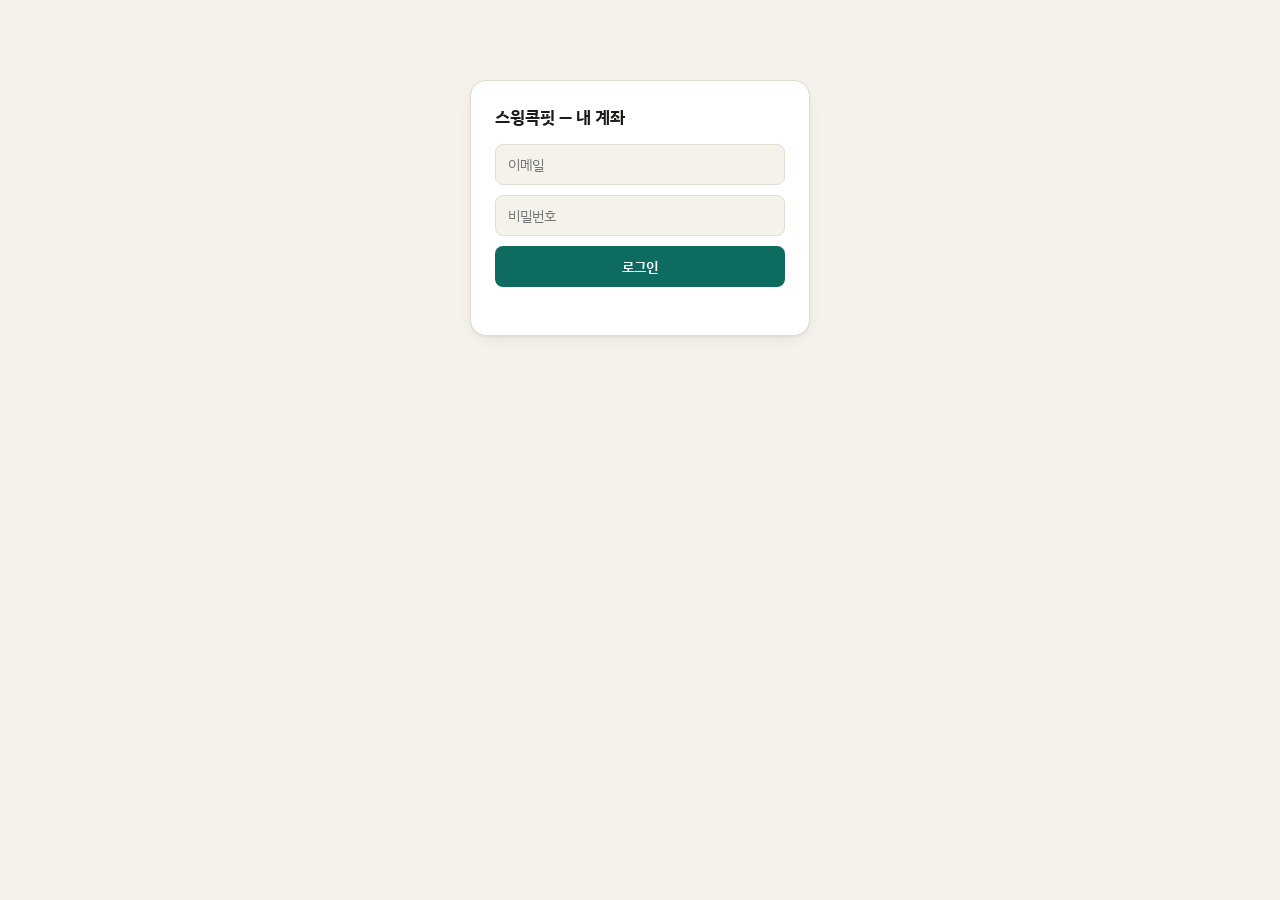
==== owner.html @ 4eaaa286 "상세정보 펼치기를 더 눈에 띄게 (강조 테두리/그림자, 펼침 표시, 애니메이션)" ====
<!doctype html>
<html lang="ko">
<head>
<meta charset="utf-8">
<meta name="viewport" content="width=device-width, initial-scale=1, viewport-fit=cover">
<title>스윙콕핏 — 내 계좌</title>
<meta name="robots" content="noindex, nofollow">
<link rel="icon" href="icon.svg" type="image/svg+xml">
<link rel="apple-touch-icon" href="icon-192.png">
<link rel="preconnect" href="https://fonts.gstatic.com" crossorigin>
<link rel="stylesheet" href="https://fonts.googleapis.com/css2?family=IBM+Plex+Sans+KR:wght@400;500;600;700&family=IBM+Plex+Mono:wght@400;500;600&display=swap">
<link rel="stylesheet" href="card.css">
<style>
  :root{
    --bg:#f5f2ec; --surface:#ffffff; --surface-2:#eeeadf;
    --border:#e2ddd0; --ink:#1c1d19; --ink-muted:#6c6a5f; --ink-faint:#9c9a8d;
    --accent:#0d6b5f; --accent-ink:#ffffff; --accent-soft:#e3efec;
    --up:#c8382c; --up-soft:#f7e4e1; --down:#2a5fc4; --down-soft:#e2eaf9;
    --warn:#a9700f; --warn-soft:#f4e8d2; --shadow: 0 1px 2px rgba(28,29,25,.06), 0 6px 20px -8px rgba(28,29,25,.12);
  }
  @media (prefers-color-scheme: dark){
    :root:not([data-theme="light"]){
      --bg:#14181a; --surface:#1b201f; --surface-2:#212724;
      --border:#2b322d; --ink:#e9e6dd; --ink-muted:#a4a294; --ink-faint:#726f63;
      --accent:#3fcdb8; --accent-ink:#0c1615; --accent-soft:#1c2f2b;
      --up:#ec6b5e; --up-soft:#3a2220; --down:#7fa8f2; --down-soft:#1f2a3d;
      --warn:#e3ad55; --warn-soft:#3a2f18; --shadow: 0 1px 2px rgba(0,0,0,.3), 0 8px 24px -10px rgba(0,0,0,.5);
    }
  }
  :root[data-theme="dark"]{
    --bg:#14181a; --surface:#1b201f; --surface-2:#212724;
    --border:#2b322d; --ink:#e9e6dd; --ink-muted:#a4a294; --ink-faint:#726f63;
    --accent:#3fcdb8; --accent-ink:#0c1615; --accent-soft:#1c2f2b;
    --up:#ec6b5e; --up-soft:#3a2220; --down:#7fa8f2; --down-soft:#1f2a3d;
    --warn:#e3ad55; --warn-soft:#3a2f18; --shadow: 0 1px 2px rgba(0,0,0,.3), 0 8px 24px -10px rgba(0,0,0,.5);
  }
  *{box-sizing:border-box}
  body{
    background:var(--bg); color:var(--ink); margin:0;
    font-family:"IBM Plex Sans KR","Noto Sans KR",system-ui,sans-serif;
    padding-inline:16px; max-width:720px; margin-inline:auto;
  }
  .mono{ font-family:"IBM Plex Mono",ui-monospace,monospace; font-variant-numeric:tabular-nums; }
  h1,h2{ text-wrap:balance; margin:0; }

  header.top{
    position:sticky; top:env(safe-area-inset-top, 0px);
    background:var(--bg); padding-block:18px 10px; z-index:5;
    border-bottom:1px solid var(--border);
  }
  .brand{ display:flex; align-items:baseline; justify-content:space-between; gap:8px; }
  .brand h1{ font-size:19px; font-weight:700; letter-spacing:-.01em; }
  .brand .asof{ font-size:11px; color:var(--ink-faint); }

  .summary{
    margin-top:12px; display:grid; grid-template-columns:repeat(3,1fr); gap:1px;
    background:var(--border); border:1px solid var(--border); border-radius:12px; overflow:hidden;
  }
  .summary .cell{ background:var(--surface); padding:10px 12px; }
  .summary .label{ font-size:11px; color:var(--ink-muted); margin-bottom:4px; }
  .summary .value{ font-size:16px; font-weight:600; }
  .summary .value.up{ color:var(--up); } .summary .value.down{ color:var(--down); }

  section{ margin-top:22px; }
  .section-head{ display:flex; align-items:baseline; justify-content:space-between; margin-bottom:10px; gap:8px; }
  .section-head h2{ font-size:15px; font-weight:600; }
  .section-head .note{ font-size:11px; color:var(--ink-faint); }

  .empty{ padding:22px 14px; text-align:center; color:var(--ink-faint); font-size:12.5px;
    background:var(--surface); border:1px dashed var(--border); border-radius:12px; }

  table{ width:100%; border-collapse:collapse; font-size:12.5px; }
  .table-wrap{ background:var(--surface); border:1px solid var(--border); border-radius:12px; overflow:auto; box-shadow:var(--shadow); }
  th,td{ padding:9px 11px; text-align:right; white-space:nowrap; }
  th:first-child,td:first-child{ text-align:left; }
  thead th{ font-size:10.5px; color:var(--ink-muted); font-weight:500; border-bottom:1px solid var(--border); }
  tbody tr+tr td{ border-top:1px solid var(--border); }
  td.pnl.up{ color:var(--up); font-weight:600; } td.pnl.down{ color:var(--down); font-weight:600; }

  .chart-card{ background:var(--surface); border:1px solid var(--border); border-radius:14px; padding:14px; box-shadow:var(--shadow); }
  .chart-card svg{ display:block; width:100%; height:auto; overflow:visible; }

  footer{ margin:30px 0 24px; font-size:11px; color:var(--ink-faint); line-height:1.6; padding-block-end:env(safe-area-inset-bottom, 0px); }

  /* 로그인 폼 */
  #loginWrap{ max-width:340px; margin:80px auto; padding:24px; background:var(--surface); border:1px solid var(--border); border-radius:16px; box-shadow:var(--shadow); }
  #loginWrap h2{ font-size:17px; margin-bottom:16px; }
  #loginWrap input{ width:100%; padding:10px 12px; margin-bottom:10px; border:1px solid var(--border); border-radius:8px;
    background:var(--bg); color:var(--ink); font-family:inherit; font-size:14px; }
  #loginWrap button{ width:100%; padding:11px; border:none; border-radius:8px; background:var(--accent); color:var(--accent-ink);
    font-family:inherit; font-size:14px; font-weight:600; cursor:pointer; }
  #loginWrap button:disabled{ opacity:.6; cursor:default; }
  #loginErr{ color:var(--up); font-size:12px; margin-top:8px; min-height:16px; }
  #logoutBtn{ font-size:11px; color:var(--ink-faint); background:none; border:none; cursor:pointer; text-decoration:underline; padding:0; font-family:inherit; }
</style>
</head>
<body>

<div id="loginWrap">
  <h2>스윙콕핏 — 내 계좌</h2>
  <input type="email" id="email" placeholder="이메일" autocomplete="username">
  <input type="password" id="password" placeholder="비밀번호" autocomplete="current-password">
  <button id="loginBtn">로그인</button>
  <div id="loginErr"></div>
</div>

<div id="appWrap" hidden>
  <header class="top">
    <div class="brand">
      <h1>내 계좌</h1>
      <div class="asof" id="asofLabel">불러오는 중…</div>
    </div>
    <div class="summary">
      <div class="cell">
        <div class="label">총자산</div>
        <div class="value mono" id="sumEquity">–</div>
      </div>
      <div class="cell">
        <div class="label">누적 손익</div>
        <div class="value mono" id="sumPnl">–</div>
      </div>
      <div class="cell">
        <div class="label">보유 종목</div>
        <div class="value mono" id="sumCount">–</div>
      </div>
    </div>
  </header>

  <section>
    <div class="section-head">
      <h2>보유 종목</h2>
    </div>
    <div id="holdingsWrap"><div class="empty">불러오는 중…</div></div>
  </section>

  <section>
    <div class="section-head">
      <h2>최근 매매</h2>
    </div>
    <div id="tradesWrap"><div class="empty">불러오는 중…</div></div>
  </section>

  <section>
    <div class="section-head">
      <h2>자산 추이</h2>
      <span class="note">실제 모의투자 계좌 스냅샷</span>
    </div>
    <div class="chart-card">
      <svg id="equityChart" viewBox="0 0 640 220" preserveAspectRatio="none" role="img" aria-label="자산 추이 차트"></svg>
    </div>
  </section>

  <footer>
    <button id="logoutBtn">로그아웃</button>
  </footer>
</div>

<script type="module">
import { createClient } from "https://esm.sh/@supabase/supabase-js@2";
import { fmtWon, fmtPct, buildSignalCard } from "./card.js";

const SUPABASE_URL = "https://fbgtfxfzkuvdygryszdc.supabase.co";
const SUPABASE_ANON_KEY = "eyJhbGciOiJIUzI1NiIsInR5cCI6IkpXVCJ9.eyJpc3MiOiJzdXBhYmFzZSIsInJlZiI6ImZiZ3RmeGZ6a3V2ZHlncnlzemRjIiwicm9sZSI6ImFub24iLCJpYXQiOjE3ODk5OTM2MzksImV4cCI6MjEwNTU2OTYzOX0.kgF9dvrDs42qs2GwEK_KOjDpF_x9baMo1qRnvRpdwNw";
const supabase = createClient(SUPABASE_URL, SUPABASE_ANON_KEY);

// 종목 상세정보(스파크라인/재무/손절가 등)는 signals 테이블에서 티커로 조회 — 공개 테이블이라 로그인 여부와 무관하게 읽힘.
const signalCache = new Map();
async function fetchSignalByTicker(ticker) {
  if (signalCache.has(ticker)) return signalCache.get(ticker);
  const { data } = await supabase
    .from("signals")
    .select("scan_date,ticker,name,reason,score,details")
    .eq("ticker", ticker)
    .order("scan_date", { ascending: false })
    .limit(1);
  const sig = data && data.length ? data[0] : null;
  signalCache.set(ticker, sig);
  return sig;
}

function wireExpandableRows(container, tickers) {
  container.querySelectorAll("tr.row-clickable").forEach(tr => {
    tr.addEventListener("click", async () => {
      const idx = tr.dataset.idx;
      const detailRow = container.querySelector(`tr[data-detail-for="${idx}"]`);
      const inner = detailRow.querySelector(".detail-inner");
      const open = !detailRow.hidden;
      if (open) { detailRow.hidden = true; tr.classList.remove("open"); return; }
      if (!inner.dataset.built) {
        inner.textContent = "불러오는 중…";
        const sig = await fetchSignalByTicker(tickers[idx]);
        inner.textContent = "";
        if (sig) {
          inner.appendChild(buildSignalCard(sig));
        } else {
          inner.innerHTML = `<div class="empty">이 종목의 추천 당시 정보를 찾을 수 없습니다.</div>`;
        }
        inner.dataset.built = "1";
      }
      detailRow.hidden = false;
      tr.classList.add("open");
    });
  });
}

const loginWrap = document.getElementById("loginWrap");
const appWrap = document.getElementById("appWrap");

document.getElementById("loginBtn").addEventListener("click", async () => {
  const email = document.getElementById("email").value.trim();
  const password = document.getElementById("password").value;
  const errEl = document.getElementById("loginErr");
  const btn = document.getElementById("loginBtn");
  btn.disabled = true;
  errEl.textContent = "";
  const { error } = await supabase.auth.signInWithPassword({ email, password });
  btn.disabled = false;
  if (error) {
    errEl.textContent = "로그인 실패: " + error.message;
    return;
  }
  await boot();
});

document.getElementById("logoutBtn").addEventListener("click", async () => {
  await supabase.auth.signOut();
  location.reload();
});

function drawEquityChart(points) {
  const svg = document.getElementById("equityChart");
  svg.innerHTML = "";
  if (points.length < 2) return;
  const svgns = "http://www.w3.org/2000/svg";
  const el = (tag, attrs) => { const e = document.createElementNS(svgns, tag); for (const k in attrs) e.setAttribute(k, attrs[k]); return e; };
  const W = 640, H = 220, padL = 54, padR = 10, padT = 14, padB = 10;
  const vals = points.map(p => p.equity);
  const min = Math.min(...vals), max = Math.max(...vals);
  const x = i => padL + (i / (points.length - 1)) * (W - padL - padR);
  const y = v => padT + (1 - ((v - min) / ((max - min) || 1))) * (H - padT - padB);

  [min, max].forEach(v => {
    const gy = y(v);
    svg.appendChild(el("line", { x1: padL, x2: W - padR, y1: gy, y2: gy, stroke: "var(--border)", "stroke-width": 1 }));
    const t = el("text", { x: 4, y: gy + 3, "font-size": 9, fill: "var(--ink-faint)", "font-family": "IBM Plex Mono, monospace" });
    t.textContent = (v / 10000).toFixed(0) + "만";
    svg.appendChild(t);
  });

  let d = "M" + x(0) + "," + y(vals[0]);
  vals.forEach((v, i) => { if (i > 0) d += " L" + x(i) + "," + y(v); });
  const areaD = d + ` L${x(vals.length - 1)},${H - padB} L${x(0)},${H - padB} Z`;
  svg.appendChild(el("path", { d: areaD, fill: "var(--accent-soft)", stroke: "none" }));
  svg.appendChild(el("path", { d, fill: "none", stroke: "var(--accent)", "stroke-width": 2, "stroke-linejoin": "round", "stroke-linecap": "round" }));

  const lastX = x(vals.length - 1), lastY = y(vals[vals.length - 1]);
  svg.appendChild(el("circle", { cx: lastX, cy: lastY, r: 4, fill: "var(--accent)" }));
  const lt = el("text", { x: lastX, y: lastY - 9, "text-anchor": "end", "font-size": 11, fill: "var(--ink)", "font-family": "IBM Plex Mono, monospace", "font-weight": 600 });
  lt.textContent = fmtWon(vals[vals.length - 1]);
  svg.appendChild(lt);
}

async function boot() {
  loginWrap.hidden = true;
  appWrap.hidden = false;

  const [{ data: positions, error: posErr }, { data: trades, error: tradeErr }, { data: snaps, error: snapErr }] = await Promise.all([
    supabase.from("positions").select("*").eq("status", "open").order("entry_date", { ascending: false }),
    supabase.from("trades").select("*").order("exit_date", { ascending: false }).limit(20),
    supabase.from("equity_snapshots").select("*").order("snap_date", { ascending: true }).limit(200),
  ]);

  if (posErr || tradeErr || snapErr) {
    document.getElementById("asofLabel").textContent = "불러오기 실패";
    console.error(posErr, tradeErr, snapErr);
    return;
  }

  const latestSnap = snaps && snaps.length ? snaps[snaps.length - 1] : null;
  document.getElementById("asofLabel").textContent = latestSnap ? latestSnap.snap_date + " 기준" : "-";
  document.getElementById("sumEquity").textContent = latestSnap ? fmtWon(latestSnap.equity) : "-";
  document.getElementById("sumCount").textContent = (positions ? positions.length : 0) + "개";

  // 누적 손익은 Supabase에 기록이 쌓이기 시작한 첫 날(snaps[0])이 아니라
  // 실제 모의투자 계좌를 개설했을 때의 시드 자본 대비로 계산해야 한다.
  // (snaps 테이블은 최근에야 기록을 시작해서, snaps[0] 기준으로 하면 "최근 며칠간 변동"이
  //  "누적 손익"처럼 잘못 보이는 문제가 있었음 — 2026-09-22 발견/수정)
  const SEED_CAPITAL = 10000000;
  if (latestSnap) {
    const pnl = latestSnap.equity - SEED_CAPITAL;
    const pnlPct = (pnl / SEED_CAPITAL) * 100;
    const pnlEl = document.getElementById("sumPnl");
    pnlEl.textContent = fmtWon(pnl) + " (" + fmtPct(pnlPct) + ")";
    pnlEl.className = "value mono " + (pnl > 0 ? "up" : pnl < 0 ? "down" : "");
  }

  const holdingsWrap = document.getElementById("holdingsWrap");
  if (!positions || positions.length === 0) {
    holdingsWrap.innerHTML = `<div class="empty">보유 중인 종목이 없습니다.</div>`;
  } else {
    const rows = positions.map((p, i) => `
      <tr class="row-clickable" data-idx="${i}">
        <td>${p.name}<br><span class="mono" style="font-size:10.5px;color:var(--ink-faint)">${p.ticker}</span></td>
        <td class="mono">${p.quantity}</td>
        <td class="mono">${fmtWon(p.entry_price)}</td>
        <td class="mono">${p.entry_date}</td>
      </tr>
      <tr class="detail-row" data-detail-for="${i}" hidden><td colspan="4"><div class="detail-inner"></div></td></tr>
    `).join("");
    holdingsWrap.innerHTML = `<div class="table-wrap"><table>
      <thead><tr><th>종목</th><th>수량</th><th>진입가</th><th>진입일</th></tr></thead>
      <tbody>${rows}</tbody>
    </table></div>
    <div class="note" style="font-size:10.5px;color:var(--ink-faint);margin-top:6px">행을 탭하면 추천 당시 상세정보를 볼 수 있습니다.</div>`;
    wireExpandableRows(holdingsWrap, positions.map(p => p.ticker));
  }

  const tradesWrap = document.getElementById("tradesWrap");
  if (!trades || trades.length === 0) {
    tradesWrap.innerHTML = `<div class="empty">아직 청산된 매매가 없습니다.</div>`;
  } else {
    const rows = trades.map((t, i) => {
      const cls = t.pnl_pct > 0 ? "up" : t.pnl_pct < 0 ? "down" : "";
      return `
      <tr class="row-clickable" data-idx="${i}">
        <td>${t.name}<br><span class="mono" style="font-size:10.5px;color:var(--ink-faint)">${t.ticker}</span></td>
        <td class="mono">${t.exit_date}</td>
        <td class="mono">${t.exit_reason || "-"}</td>
        <td class="pnl ${cls} mono">${fmtPct(t.pnl_pct)}</td>
      </tr>
      <tr class="detail-row" data-detail-for="${i}" hidden><td colspan="4"><div class="detail-inner"></div></td></tr>`;
    }).join("");
    tradesWrap.innerHTML = `<div class="table-wrap"><table>
      <thead><tr><th>종목</th><th>청산일</th><th>사유</th><th>손익률</th></tr></thead>
      <tbody>${rows}</tbody>
    </table></div>
    <div class="note" style="font-size:10.5px;color:var(--ink-faint);margin-top:6px">행을 탭하면 추천 당시 상세정보를 볼 수 있습니다.</div>`;
    wireExpandableRows(tradesWrap, trades.map(t => t.ticker));
  }

  drawEquityChart((snaps || []).map(s => ({ date: s.snap_date, equity: s.equity })));
}

(async () => {
  const { data: { session } } = await supabase.auth.getSession();
  if (session) {
    await boot();
  }
})();
</script>
</body>
</html>
---- card.css ----
/* 추천 종목 상세 카드 스타일 — index.html/owner.html 공용. card.js의 buildSignalCard()가 만드는 DOM용. */
.cards{ display:flex; flex-direction:column; gap:10px; }
.card{
  background:var(--surface); border:1px solid var(--border); border-radius:16px;
  padding:14px 15px; box-shadow:var(--shadow);
}
.card .row1{ display:flex; align-items:flex-start; justify-content:space-between; gap:8px; }
.card .name{ font-size:15px; font-weight:700; }
.card .code{ font-size:11px; color:var(--ink-faint); margin-left:6px; font-weight:400; }
.card .price{ font-size:14px; font-weight:600; text-align:right; }
.card .chg{ font-size:11px; margin-top:2px; text-align:right; }
.card .chg.up{ color:var(--up); } .card .chg.down{ color:var(--down); }

.why{ font-size:12px; color:var(--ink); line-height:1.55; margin-top:9px; background:var(--surface-2); border-radius:10px; padding:9px 11px; }
.caution{ font-size:11.5px; color:var(--warn); line-height:1.5; margin-top:8px; background:var(--warn-soft); border-radius:10px; padding:8px 11px; font-weight:500; }
.scandate{ font-size:10.5px; color:var(--ink-faint); margin-top:9px; }

.spark{ margin-top:9px; }
.spark svg{ display:block; width:100%; height:auto; }
.spark-legend{ display:flex; justify-content:space-between; font-size:9.5px; color:var(--ink-faint); }

.risk-grid{ display:grid; grid-template-columns:1fr 1fr; gap:7px; margin-top:9px; }
.risk{ background:var(--surface); border:1px solid var(--border); border-radius:10px; padding:7px 9px; }
.risk .label{ font-size:9.5px; color:var(--ink-muted); }
.risk .val{ font-size:12.5px; font-weight:600; margin-top:1px; }
.risk .val.down{ color:var(--down); }

.fin-toggle{ width:100%; margin-top:11px; padding:10px 12px; border-radius:10px; border:1px solid var(--border);
  background:var(--surface-2); color:var(--ink); font-family:inherit; font-size:11.5px; font-weight:600;
  display:flex; align-items:center; justify-content:space-between; cursor:pointer; }
.fin-toggle .chev{ transition:transform .18s; color:var(--ink-faint); font-style:normal; }
.fin-toggle[aria-expanded="true"] .chev{ transform:rotate(180deg); }
.fin-body{ margin-top:9px; padding-top:10px; border-top:1px solid var(--border); }
.fin-body[hidden]{ display:none; }
.fin-body svg{ display:block; width:100%; height:auto; }
.fin-grid{ display:grid; grid-template-columns:1fr 1fr; gap:7px; margin-top:9px; }
.fin-tile{ background:var(--surface-2); border-radius:9px; padding:7px 9px; }
.fin-tile .label{ font-size:9.5px; color:var(--ink-muted); }
.fin-tile .val{ font-size:13.5px; font-weight:700; margin-top:1px; }
.fin-tile .delta{ font-size:9.5px; margin-top:2px; font-weight:600; }
.fin-tile .delta.up{ color:var(--up); } .fin-tile .delta.down{ color:var(--down); } .fin-tile .delta.flat{ color:var(--ink-faint); font-weight:500; }
.fin-note{ font-size:9.5px; color:var(--ink-faint); margin-top:8px; }

.track{ font-size:10.5px; color:var(--ink-faint); margin-top:11px; padding-top:9px; border-top:1px solid var(--border); line-height:1.5; }

/* 표 안에서 종목명을 클릭 가능한 것처럼 보이게 + 펼쳐지는 상세정보가 눈에 띄게 */
.row-clickable{ cursor:pointer; }
.row-clickable:hover td{ background:var(--surface-2); }
.row-clickable td:last-child{ position:relative; padding-right:22px; }
.row-clickable td:last-child::after{
  content:"자세히 ⌄"; position:absolute; right:6px; top:50%; transform:translateY(-50%);
  color:var(--accent); font-size:10px; font-weight:600; white-space:nowrap; transition:transform .18s;
}
.row-clickable.open td:last-child::after{ content:"접기 ⌃"; }

.detail-row td{ padding:0; background:var(--bg); }
.detail-row .detail-inner{ padding:14px 10px; animation:detail-in .18s ease-out; }
.detail-row .card{
  border-color:var(--accent);
  box-shadow:0 2px 6px rgba(0,0,0,.08), 0 14px 32px -12px rgba(0,0,0,.2);
}
@keyframes detail-in{
  from{ opacity:0; transform:translateY(-4px); }
  to{ opacity:1; transform:translateY(0); }
}
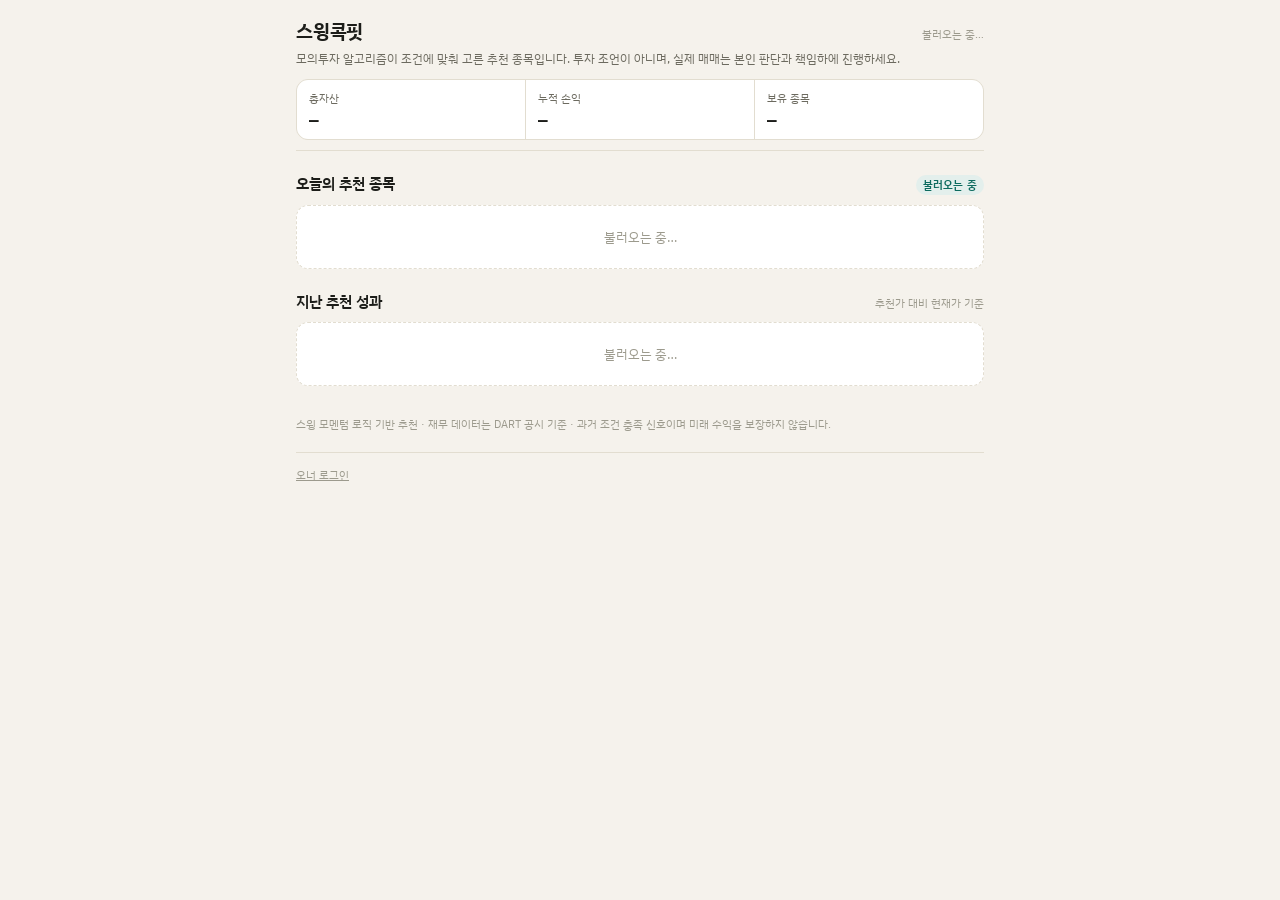
==== commit fc267a90: "페이지 통합: index.html에서 로그인 시 계좌 정보까지 함께 표시 공개 뷰어(index.html)에 오너 로그인 기능을 추가해 하나의 주소로 - 비로그인: 오늘의 추천 종목" ====
--- a/owner.html
+++ b/owner.html
@@ -2,351 +2,13 @@
 <html lang="ko">
 <head>
 <meta charset="utf-8">
-<meta name="viewport" content="width=device-width, initial-scale=1, viewport-fit=cover">
-<title>스윙콕핏 — 내 계좌</title>
+<meta http-equiv="refresh" content="0; url=index.html">
+<link rel="canonical" href="index.html">
 <meta name="robots" content="noindex, nofollow">
-<link rel="icon" href="icon.svg" type="image/svg+xml">
-<link rel="apple-touch-icon" href="icon-192.png">
-<link rel="preconnect" href="https://fonts.gstatic.com" crossorigin>
-<link rel="stylesheet" href="https://fonts.googleapis.com/css2?family=IBM+Plex+Sans+KR:wght@400;500;600;700&family=IBM+Plex+Mono:wght@400;500;600&display=swap">
-<link rel="stylesheet" href="card.css">
-<style>
-  :root{
-    --bg:#f5f2ec; --surface:#ffffff; --surface-2:#eeeadf;
-    --border:#e2ddd0; --ink:#1c1d19; --ink-muted:#6c6a5f; --ink-faint:#9c9a8d;
-    --accent:#0d6b5f; --accent-ink:#ffffff; --accent-soft:#e3efec;
-    --up:#c8382c; --up-soft:#f7e4e1; --down:#2a5fc4; --down-soft:#e2eaf9;
-    --warn:#a9700f; --warn-soft:#f4e8d2; --shadow: 0 1px 2px rgba(28,29,25,.06), 0 6px 20px -8px rgba(28,29,25,.12);
-  }
-  @media (prefers-color-scheme: dark){
-    :root:not([data-theme="light"]){
-      --bg:#14181a; --surface:#1b201f; --surface-2:#212724;
-      --border:#2b322d; --ink:#e9e6dd; --ink-muted:#a4a294; --ink-faint:#726f63;
-      --accent:#3fcdb8; --accent-ink:#0c1615; --accent-soft:#1c2f2b;
-      --up:#ec6b5e; --up-soft:#3a2220; --down:#7fa8f2; --down-soft:#1f2a3d;
-      --warn:#e3ad55; --warn-soft:#3a2f18; --shadow: 0 1px 2px rgba(0,0,0,.3), 0 8px 24px -10px rgba(0,0,0,.5);
-    }
-  }
-  :root[data-theme="dark"]{
-    --bg:#14181a; --surface:#1b201f; --surface-2:#212724;
-    --border:#2b322d; --ink:#e9e6dd; --ink-muted:#a4a294; --ink-faint:#726f63;
-    --accent:#3fcdb8; --accent-ink:#0c1615; --accent-soft:#1c2f2b;
-    --up:#ec6b5e; --up-soft:#3a2220; --down:#7fa8f2; --down-soft:#1f2a3d;
-    --warn:#e3ad55; --warn-soft:#3a2f18; --shadow: 0 1px 2px rgba(0,0,0,.3), 0 8px 24px -10px rgba(0,0,0,.5);
-  }
-  *{box-sizing:border-box}
-  body{
-    background:var(--bg); color:var(--ink); margin:0;
-    font-family:"IBM Plex Sans KR","Noto Sans KR",system-ui,sans-serif;
-    padding-inline:16px; max-width:720px; margin-inline:auto;
-  }
-  .mono{ font-family:"IBM Plex Mono",ui-monospace,monospace; font-variant-numeric:tabular-nums; }
-  h1,h2{ text-wrap:balance; margin:0; }
-
-  header.top{
-    position:sticky; top:env(safe-area-inset-top, 0px);
-    background:var(--bg); padding-block:18px 10px; z-index:5;
-    border-bottom:1px solid var(--border);
-  }
-  .brand{ display:flex; align-items:baseline; justify-content:space-between; gap:8px; }
-  .brand h1{ font-size:19px; font-weight:700; letter-spacing:-.01em; }
-  .brand .asof{ font-size:11px; color:var(--ink-faint); }
-
-  .summary{
-    margin-top:12px; display:grid; grid-template-columns:repeat(3,1fr); gap:1px;
-    background:var(--border); border:1px solid var(--border); border-radius:12px; overflow:hidden;
-  }
-  .summary .cell{ background:var(--surface); padding:10px 12px; }
-  .summary .label{ font-size:11px; color:var(--ink-muted); margin-bottom:4px; }
-  .summary .value{ font-size:16px; font-weight:600; }
-  .summary .value.up{ color:var(--up); } .summary .value.down{ color:var(--down); }
-
-  section{ margin-top:22px; }
-  .section-head{ display:flex; align-items:baseline; justify-content:space-between; margin-bottom:10px; gap:8px; }
-  .section-head h2{ font-size:15px; font-weight:600; }
-  .section-head .note{ font-size:11px; color:var(--ink-faint); }
-
-  .empty{ padding:22px 14px; text-align:center; color:var(--ink-faint); font-size:12.5px;
-    background:var(--surface); border:1px dashed var(--border); border-radius:12px; }
-
-  table{ width:100%; border-collapse:collapse; font-size:12.5px; }
-  .table-wrap{ background:var(--surface); border:1px solid var(--border); border-radius:12px; overflow:auto; box-shadow:var(--shadow); }
-  th,td{ padding:9px 11px; text-align:right; white-space:nowrap; }
-  th:first-child,td:first-child{ text-align:left; }
-  thead th{ font-size:10.5px; color:var(--ink-muted); font-weight:500; border-bottom:1px solid var(--border); }
-  tbody tr+tr td{ border-top:1px solid var(--border); }
-  td.pnl.up{ color:var(--up); font-weight:600; } td.pnl.down{ color:var(--down); font-weight:600; }
-
-  .chart-card{ background:var(--surface); border:1px solid var(--border); border-radius:14px; padding:14px; box-shadow:var(--shadow); }
-  .chart-card svg{ display:block; width:100%; height:auto; overflow:visible; }
-
-  footer{ margin:30px 0 24px; font-size:11px; color:var(--ink-faint); line-height:1.6; padding-block-end:env(safe-area-inset-bottom, 0px); }
-
-  /* 로그인 폼 */
-  #loginWrap{ max-width:340px; margin:80px auto; padding:24px; background:var(--surface); border:1px solid var(--border); border-radius:16px; box-shadow:var(--shadow); }
-  #loginWrap h2{ font-size:17px; margin-bottom:16px; }
-  #loginWrap input{ width:100%; padding:10px 12px; margin-bottom:10px; border:1px solid var(--border); border-radius:8px;
-    background:var(--bg); color:var(--ink); font-family:inherit; font-size:14px; }
-  #loginWrap button{ width:100%; padding:11px; border:none; border-radius:8px; background:var(--accent); color:var(--accent-ink);
-    font-family:inherit; font-size:14px; font-weight:600; cursor:pointer; }
-  #loginWrap button:disabled{ opacity:.6; cursor:default; }
-  #loginErr{ color:var(--up); font-size:12px; margin-top:8px; min-height:16px; }
-  #logoutBtn{ font-size:11px; color:var(--ink-faint); background:none; border:none; cursor:pointer; text-decoration:underline; padding:0; font-family:inherit; }
-</style>
+<title>스윙콕핏</title>
 </head>
 <body>
-
-<div id="loginWrap">
-  <h2>스윙콕핏 — 내 계좌</h2>
-  <input type="email" id="email" placeholder="이메일" autocomplete="username">
-  <input type="password" id="password" placeholder="비밀번호" autocomplete="current-password">
-  <button id="loginBtn">로그인</button>
-  <div id="loginErr"></div>
-</div>
-
-<div id="appWrap" hidden>
-  <header class="top">
-    <div class="brand">
-      <h1>내 계좌</h1>
-      <div class="asof" id="asofLabel">불러오는 중…</div>
-    </div>
-    <div class="summary">
-      <div class="cell">
-        <div class="label">총자산</div>
-        <div class="value mono" id="sumEquity">–</div>
-      </div>
-      <div class="cell">
-        <div class="label">누적 손익</div>
-        <div class="value mono" id="sumPnl">–</div>
-      </div>
-      <div class="cell">
-        <div class="label">보유 종목</div>
-        <div class="value mono" id="sumCount">–</div>
-      </div>
-    </div>
-  </header>
-
-  <section>
-    <div class="section-head">
-      <h2>보유 종목</h2>
-    </div>
-    <div id="holdingsWrap"><div class="empty">불러오는 중…</div></div>
-  </section>
-
-  <section>
-    <div class="section-head">
-      <h2>최근 매매</h2>
-    </div>
-    <div id="tradesWrap"><div class="empty">불러오는 중…</div></div>
-  </section>
-
-  <section>
-    <div class="section-head">
-      <h2>자산 추이</h2>
-      <span class="note">실제 모의투자 계좌 스냅샷</span>
-    </div>
-    <div class="chart-card">
-      <svg id="equityChart" viewBox="0 0 640 220" preserveAspectRatio="none" role="img" aria-label="자산 추이 차트"></svg>
-    </div>
-  </section>
-
-  <footer>
-    <button id="logoutBtn">로그아웃</button>
-  </footer>
-</div>
-
-<script type="module">
-import { createClient } from "https://esm.sh/@supabase/supabase-js@2";
-import { fmtWon, fmtPct, buildSignalCard } from "./card.js";
-
-const SUPABASE_URL = "https://fbgtfxfzkuvdygryszdc.supabase.co";
-const SUPABASE_ANON_KEY = "eyJhbGciOiJIUzI1NiIsInR5cCI6IkpXVCJ9.eyJpc3MiOiJzdXBhYmFzZSIsInJlZiI6ImZiZ3RmeGZ6a3V2ZHlncnlzemRjIiwicm9sZSI6ImFub24iLCJpYXQiOjE3ODk5OTM2MzksImV4cCI6MjEwNTU2OTYzOX0.kgF9dvrDs42qs2GwEK_KOjDpF_x9baMo1qRnvRpdwNw";
-const supabase = createClient(SUPABASE_URL, SUPABASE_ANON_KEY);
-
-// 종목 상세정보(스파크라인/재무/손절가 등)는 signals 테이블에서 티커로 조회 — 공개 테이블이라 로그인 여부와 무관하게 읽힘.
-const signalCache = new Map();
-async function fetchSignalByTicker(ticker) {
-  if (signalCache.has(ticker)) return signalCache.get(ticker);
-  const { data } = await supabase
-    .from("signals")
-    .select("scan_date,ticker,name,reason,score,details")
-    .eq("ticker", ticker)
-    .order("scan_date", { ascending: false })
-    .limit(1);
-  const sig = data && data.length ? data[0] : null;
-  signalCache.set(ticker, sig);
-  return sig;
-}
-
-function wireExpandableRows(container, tickers) {
-  container.querySelectorAll("tr.row-clickable").forEach(tr => {
-    tr.addEventListener("click", async () => {
-      const idx = tr.dataset.idx;
-      const detailRow = container.querySelector(`tr[data-detail-for="${idx}"]`);
-      const inner = detailRow.querySelector(".detail-inner");
-      const open = !detailRow.hidden;
-      if (open) { detailRow.hidden = true; tr.classList.remove("open"); return; }
-      if (!inner.dataset.built) {
-        inner.textContent = "불러오는 중…";
-        const sig = await fetchSignalByTicker(tickers[idx]);
-        inner.textContent = "";
-        if (sig) {
-          inner.appendChild(buildSignalCard(sig));
-        } else {
-          inner.innerHTML = `<div class="empty">이 종목의 추천 당시 정보를 찾을 수 없습니다.</div>`;
-        }
-        inner.dataset.built = "1";
-      }
-      detailRow.hidden = false;
-      tr.classList.add("open");
-    });
-  });
-}
-
-const loginWrap = document.getElementById("loginWrap");
-const appWrap = document.getElementById("appWrap");
-
-document.getElementById("loginBtn").addEventListener("click", async () => {
-  const email = document.getElementById("email").value.trim();
-  const password = document.getElementById("password").value;
-  const errEl = document.getElementById("loginErr");
-  const btn = document.getElementById("loginBtn");
-  btn.disabled = true;
-  errEl.textContent = "";
-  const { error } = await supabase.auth.signInWithPassword({ email, password });
-  btn.disabled = false;
-  if (error) {
-    errEl.textContent = "로그인 실패: " + error.message;
-    return;
-  }
-  await boot();
-});
-
-document.getElementById("logoutBtn").addEventListener("click", async () => {
-  await supabase.auth.signOut();
-  location.reload();
-});
-
-function drawEquityChart(points) {
-  const svg = document.getElementById("equityChart");
-  svg.innerHTML = "";
-  if (points.length < 2) return;
-  const svgns = "http://www.w3.org/2000/svg";
-  const el = (tag, attrs) => { const e = document.createElementNS(svgns, tag); for (const k in attrs) e.setAttribute(k, attrs[k]); return e; };
-  const W = 640, H = 220, padL = 54, padR = 10, padT = 14, padB = 10;
-  const vals = points.map(p => p.equity);
-  const min = Math.min(...vals), max = Math.max(...vals);
-  const x = i => padL + (i / (points.length - 1)) * (W - padL - padR);
-  const y = v => padT + (1 - ((v - min) / ((max - min) || 1))) * (H - padT - padB);
-
-  [min, max].forEach(v => {
-    const gy = y(v);
-    svg.appendChild(el("line", { x1: padL, x2: W - padR, y1: gy, y2: gy, stroke: "var(--border)", "stroke-width": 1 }));
-    const t = el("text", { x: 4, y: gy + 3, "font-size": 9, fill: "var(--ink-faint)", "font-family": "IBM Plex Mono, monospace" });
-    t.textContent = (v / 10000).toFixed(0) + "만";
-    svg.appendChild(t);
-  });
-
-  let d = "M" + x(0) + "," + y(vals[0]);
-  vals.forEach((v, i) => { if (i > 0) d += " L" + x(i) + "," + y(v); });
-  const areaD = d + ` L${x(vals.length - 1)},${H - padB} L${x(0)},${H - padB} Z`;
-  svg.appendChild(el("path", { d: areaD, fill: "var(--accent-soft)", stroke: "none" }));
-  svg.appendChild(el("path", { d, fill: "none", stroke: "var(--accent)", "stroke-width": 2, "stroke-linejoin": "round", "stroke-linecap": "round" }));
-
-  const lastX = x(vals.length - 1), lastY = y(vals[vals.length - 1]);
-  svg.appendChild(el("circle", { cx: lastX, cy: lastY, r: 4, fill: "var(--accent)" }));
-  const lt = el("text", { x: lastX, y: lastY - 9, "text-anchor": "end", "font-size": 11, fill: "var(--ink)", "font-family": "IBM Plex Mono, monospace", "font-weight": 600 });
-  lt.textContent = fmtWon(vals[vals.length - 1]);
-  svg.appendChild(lt);
-}
-
-async function boot() {
-  loginWrap.hidden = true;
-  appWrap.hidden = false;
-
-  const [{ data: positions, error: posErr }, { data: trades, error: tradeErr }, { data: snaps, error: snapErr }] = await Promise.all([
-    supabase.from("positions").select("*").eq("status", "open").order("entry_date", { ascending: false }),
-    supabase.from("trades").select("*").order("exit_date", { ascending: false }).limit(20),
-    supabase.from("equity_snapshots").select("*").order("snap_date", { ascending: true }).limit(200),
-  ]);
-
-  if (posErr || tradeErr || snapErr) {
-    document.getElementById("asofLabel").textContent = "불러오기 실패";
-    console.error(posErr, tradeErr, snapErr);
-    return;
-  }
-
-  const latestSnap = snaps && snaps.length ? snaps[snaps.length - 1] : null;
-  document.getElementById("asofLabel").textContent = latestSnap ? latestSnap.snap_date + " 기준" : "-";
-  document.getElementById("sumEquity").textContent = latestSnap ? fmtWon(latestSnap.equity) : "-";
-  document.getElementById("sumCount").textContent = (positions ? positions.length : 0) + "개";
-
-  // 누적 손익은 Supabase에 기록이 쌓이기 시작한 첫 날(snaps[0])이 아니라
-  // 실제 모의투자 계좌를 개설했을 때의 시드 자본 대비로 계산해야 한다.
-  // (snaps 테이블은 최근에야 기록을 시작해서, snaps[0] 기준으로 하면 "최근 며칠간 변동"이
-  //  "누적 손익"처럼 잘못 보이는 문제가 있었음 — 2026-09-22 발견/수정)
-  const SEED_CAPITAL = 10000000;
-  if (latestSnap) {
-    const pnl = latestSnap.equity - SEED_CAPITAL;
-    const pnlPct = (pnl / SEED_CAPITAL) * 100;
-    const pnlEl = document.getElementById("sumPnl");
-    pnlEl.textContent = fmtWon(pnl) + " (" + fmtPct(pnlPct) + ")";
-    pnlEl.className = "value mono " + (pnl > 0 ? "up" : pnl < 0 ? "down" : "");
-  }
-
-  const holdingsWrap = document.getElementById("holdingsWrap");
-  if (!positions || positions.length === 0) {
-    holdingsWrap.innerHTML = `<div class="empty">보유 중인 종목이 없습니다.</div>`;
-  } else {
-    const rows = positions.map((p, i) => `
-      <tr class="row-clickable" data-idx="${i}">
-        <td>${p.name}<br><span class="mono" style="font-size:10.5px;color:var(--ink-faint)">${p.ticker}</span></td>
-        <td class="mono">${p.quantity}</td>
-        <td class="mono">${fmtWon(p.entry_price)}</td>
-        <td class="mono">${p.entry_date}</td>
-      </tr>
-      <tr class="detail-row" data-detail-for="${i}" hidden><td colspan="4"><div class="detail-inner"></div></td></tr>
-    `).join("");
-    holdingsWrap.innerHTML = `<div class="table-wrap"><table>
-      <thead><tr><th>종목</th><th>수량</th><th>진입가</th><th>진입일</th></tr></thead>
-      <tbody>${rows}</tbody>
-    </table></div>
-    <div class="note" style="font-size:10.5px;color:var(--ink-faint);margin-top:6px">행을 탭하면 추천 당시 상세정보를 볼 수 있습니다.</div>`;
-    wireExpandableRows(holdingsWrap, positions.map(p => p.ticker));
-  }
-
-  const tradesWrap = document.getElementById("tradesWrap");
-  if (!trades || trades.length === 0) {
-    tradesWrap.innerHTML = `<div class="empty">아직 청산된 매매가 없습니다.</div>`;
-  } else {
-    const rows = trades.map((t, i) => {
-      const cls = t.pnl_pct > 0 ? "up" : t.pnl_pct < 0 ? "down" : "";
-      return `
-      <tr class="row-clickable" data-idx="${i}">
-        <td>${t.name}<br><span class="mono" style="font-size:10.5px;color:var(--ink-faint)">${t.ticker}</span></td>
-        <td class="mono">${t.exit_date}</td>
-        <td class="mono">${t.exit_reason || "-"}</td>
-        <td class="pnl ${cls} mono">${fmtPct(t.pnl_pct)}</td>
-      </tr>
-      <tr class="detail-row" data-detail-for="${i}" hidden><td colspan="4"><div class="detail-inner"></div></td></tr>`;
-    }).join("");
-    tradesWrap.innerHTML = `<div class="table-wrap"><table>
-      <thead><tr><th>종목</th><th>청산일</th><th>사유</th><th>손익률</th></tr></thead>
-      <tbody>${rows}</tbody>
-    </table></div>
-    <div class="note" style="font-size:10.5px;color:var(--ink-faint);margin-top:6px">행을 탭하면 추천 당시 상세정보를 볼 수 있습니다.</div>`;
-    wireExpandableRows(tradesWrap, trades.map(t => t.ticker));
-  }
-
-  drawEquityChart((snaps || []).map(s => ({ date: s.snap_date, equity: s.equity })));
-}
-
-(async () => {
-  const { data: { session } } = await supabase.auth.getSession();
-  if (session) {
-    await boot();
-  }
-})();
-</script>
+<p>이 페이지는 <a href="index.html">index.html</a>로 통합되었습니다. 자동으로 이동합니다…</p>
+<script>location.replace("index.html");</script>
 </body>
 </html>
